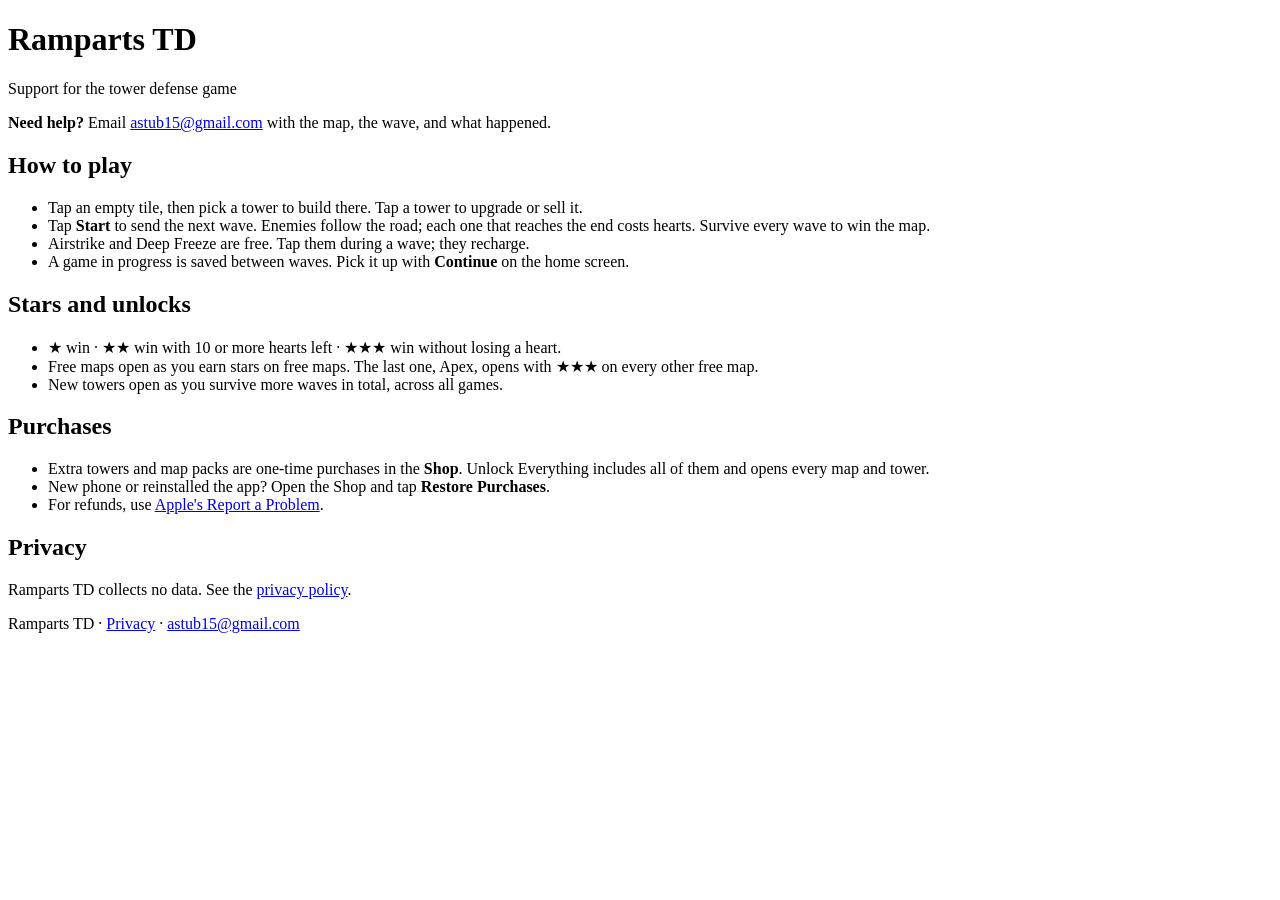
==== index.html @ e9ae8022 "Update index.html" ====
<!doctype html>
<html lang="en">
<head>
<meta charset="utf-8">
<meta name="viewport" content="width=device-width, initial-scale=1">
<title>Ramparts TD — Support</title>
<link rel="stylesheet" href="style.css">
</head>
<body>
<header><div class="wrap">
  <h1>Ramparts TD</h1>
  <p>Support for the tower defense game</p>
</div></header>
<main class="wrap">

<div class="card">
  <strong>Need help?</strong> Email
  <a href="mailto:astub15@gmail.com">astub15@gmail.com</a>
  with the map, the wave, and what happened.
</div>

<h2>How to play</h2>
<ul>
  <li>Tap an empty tile, then pick a tower to build there. Tap a tower to upgrade or sell it.</li>
  <li>Tap <strong>Start</strong> to send the next wave. Enemies follow the road; each one that
      reaches the end costs hearts. Survive every wave to win the map.</li>
  <li>Airstrike and Deep Freeze are free. Tap them during a wave; they recharge.</li>
  <li>A game in progress is saved between waves. Pick it up with <strong>Continue</strong> on the
      home screen.</li>
</ul>

<h2>Stars and unlocks</h2>
<ul>
  <li>★ win · ★★ win with 10 or more hearts left · ★★★ win without losing a heart.</li>
  <li>Free maps open as you earn stars on free maps. The last one, Apex, opens with ★★★ on
      every other free map.</li>
  <li>New towers open as you survive more waves in total, across all games.</li>
</ul>

<h2>Purchases</h2>
<ul>
  <li>Extra towers and map packs are one-time purchases in the <strong>Shop</strong>.
      Unlock Everything includes all of them and opens every map and tower.</li>
  <li>New phone or reinstalled the app? Open the Shop and tap <strong>Restore Purchases</strong>.</li>
  <li>For refunds, use <a href="https://reportaproblem.apple.com">Apple's Report a Problem</a>.</li>
</ul>

<h2>Privacy</h2>
<p>Ramparts TD collects no data. See the <a href="privacy.html">privacy policy</a>.</p>

<footer class="wrap">Ramparts TD · <a href="privacy.html">Privacy</a> ·
<a href="mailto:astub15@gmail.com">astub15@gmail.com</a></footer>
</main>
</body>
</html>
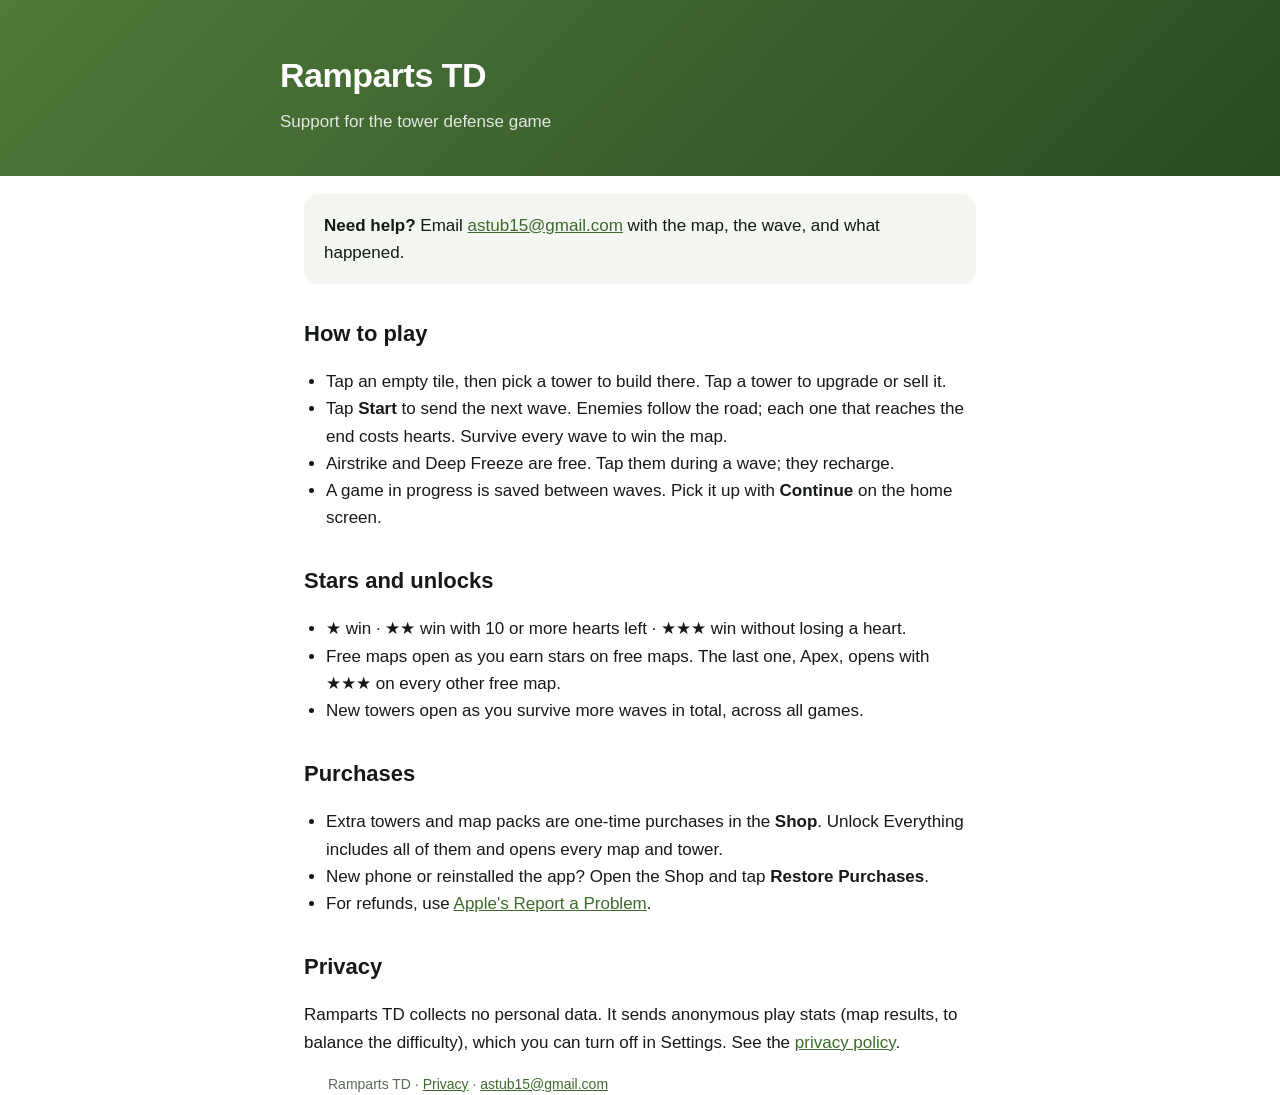
==== commit 8754766f: "Update index.html" ====
--- a/index.html
+++ b/index.html
@@ -46,7 +46,8 @@
 </ul>
 
 <h2>Privacy</h2>
-<p>Ramparts TD collects no data. See the <a href="privacy.html">privacy policy</a>.</p>
+<p>Ramparts TD collects no personal data. It sends anonymous play stats (map results, to balance
+the difficulty), which you can turn off in Settings. See the <a href="privacy.html">privacy policy</a>.</p>
 
 <footer class="wrap">Ramparts TD · <a href="privacy.html">Privacy</a> ·
 <a href="mailto:astub15@gmail.com">astub15@gmail.com</a></footer>
--- a/style.css
+++ b/style.css
@@ -0,0 +1,26 @@
+:root {
+  --field: #4f7a3a; --field-deep: #2a4a22; --ink: #151a14; --muted: #5c6b58;
+  --bg: #ffffff; --card: #f3f6f1; --link: #3d6a2c;
+}
+@media (prefers-color-scheme: dark) {
+  :root { --ink: #e7eee4; --muted: #a2b39c; --bg: #11160f; --card: #1a2217; --link: #9fd08a; }
+}
+* { box-sizing: border-box; }
+body {
+  margin: 0; padding: 0; background: var(--bg); color: var(--ink);
+  font: 17px/1.6 -apple-system, BlinkMacSystemFont, "Segoe UI", Helvetica, Arial, sans-serif;
+}
+header {
+  background: linear-gradient(135deg, var(--field), var(--field-deep));
+  color: #fff; padding: 48px 24px 40px;
+}
+.wrap { max-width: 720px; margin: 0 auto; padding: 0 24px; }
+header .wrap { padding: 0; }
+h1 { margin: 0 0 6px; font-size: 34px; letter-spacing: -0.5px; }
+header p { margin: 0; opacity: 0.85; }
+main { padding: 36px 0 64px; }
+h2 { margin: 32px 0 10px; font-size: 22px; }
+a { color: var(--link); }
+.card { background: var(--card); border-radius: 14px; padding: 18px 20px; margin: 18px 0; }
+ul { padding-left: 22px; }
+footer { color: var(--muted); font-size: 14px; padding: 24px 0 48px; }
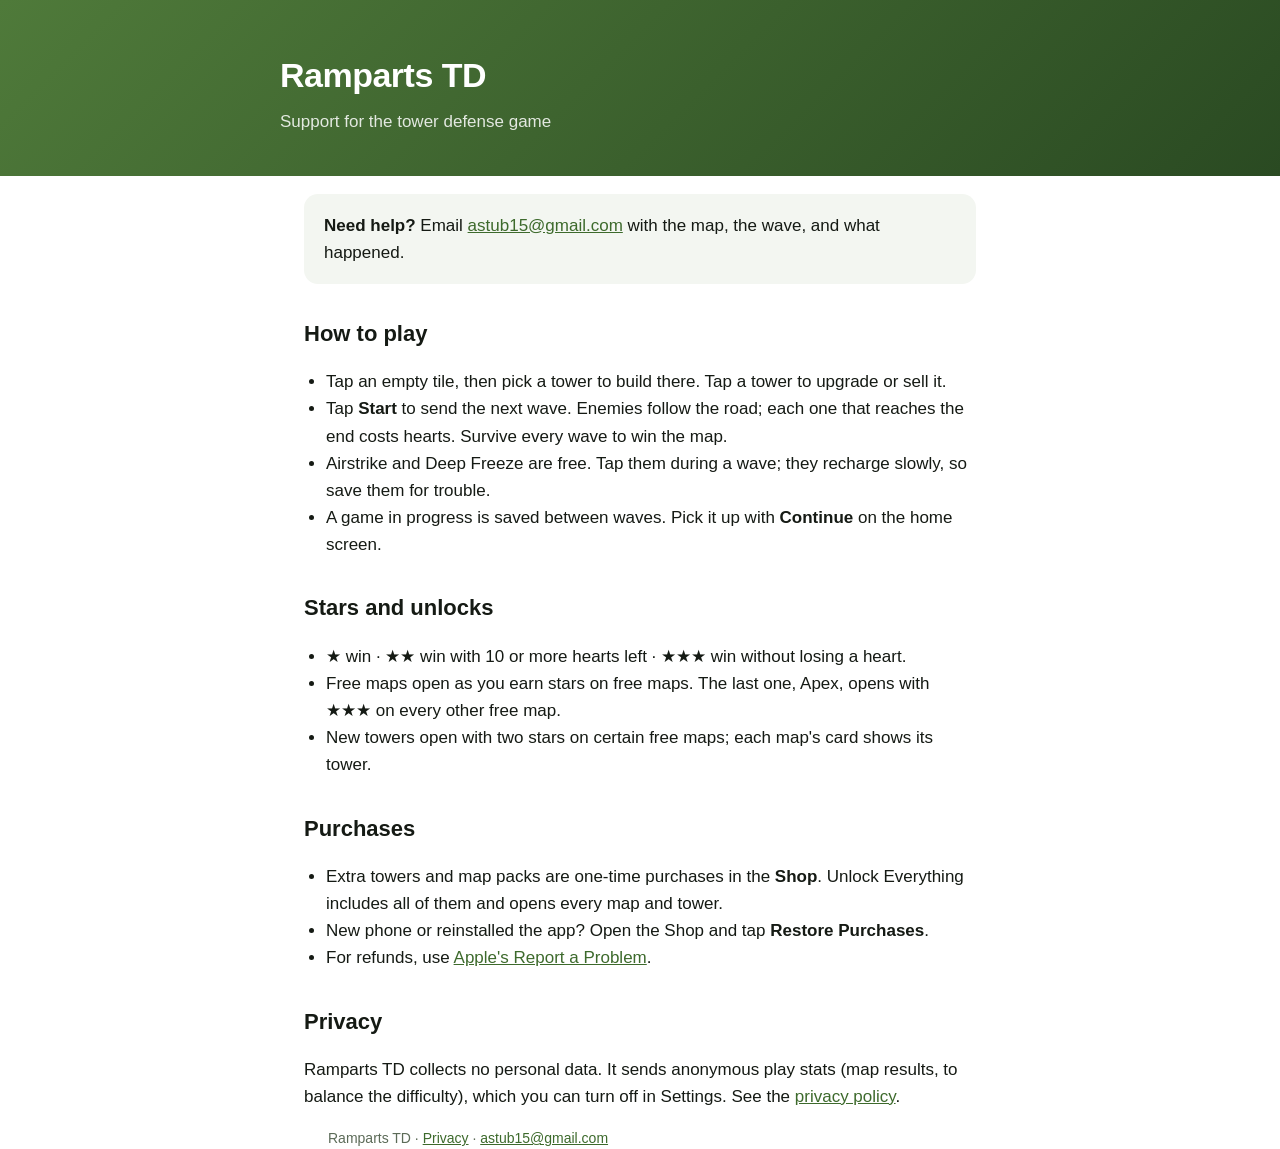
==== commit 367333e8: "Update index.html" ====
--- a/index.html
+++ b/index.html
@@ -24,7 +24,7 @@
   <li>Tap an empty tile, then pick a tower to build there. Tap a tower to upgrade or sell it.</li>
   <li>Tap <strong>Start</strong> to send the next wave. Enemies follow the road; each one that
       reaches the end costs hearts. Survive every wave to win the map.</li>
-  <li>Airstrike and Deep Freeze are free. Tap them during a wave; they recharge.</li>
+  <li>Airstrike and Deep Freeze are free. Tap them during a wave; they recharge slowly, so save them for trouble.</li>
   <li>A game in progress is saved between waves. Pick it up with <strong>Continue</strong> on the
       home screen.</li>
 </ul>
@@ -34,7 +34,7 @@
   <li>★ win · ★★ win with 10 or more hearts left · ★★★ win without losing a heart.</li>
   <li>Free maps open as you earn stars on free maps. The last one, Apex, opens with ★★★ on
       every other free map.</li>
-  <li>New towers open as you survive more waves in total, across all games.</li>
+  <li>New towers open with two stars on certain free maps; each map's card shows its tower.</li>
 </ul>
 
 <h2>Purchases</h2>
--- a/style.css
+++ b/style.css
@@ -23,4 +23,6 @@
 a { color: var(--link); }
 .card { background: var(--card); border-radius: 14px; padding: 18px 20px; margin: 18px 0; }
 ul { padding-left: 22px; }
+table { border-collapse: collapse; width: 100%; font-size: 15px; }
+td, th { text-align: left; padding: 6px 8px; border-bottom: 1px solid var(--card); vertical-align: top; }
 footer { color: var(--muted); font-size: 14px; padding: 24px 0 48px; }
